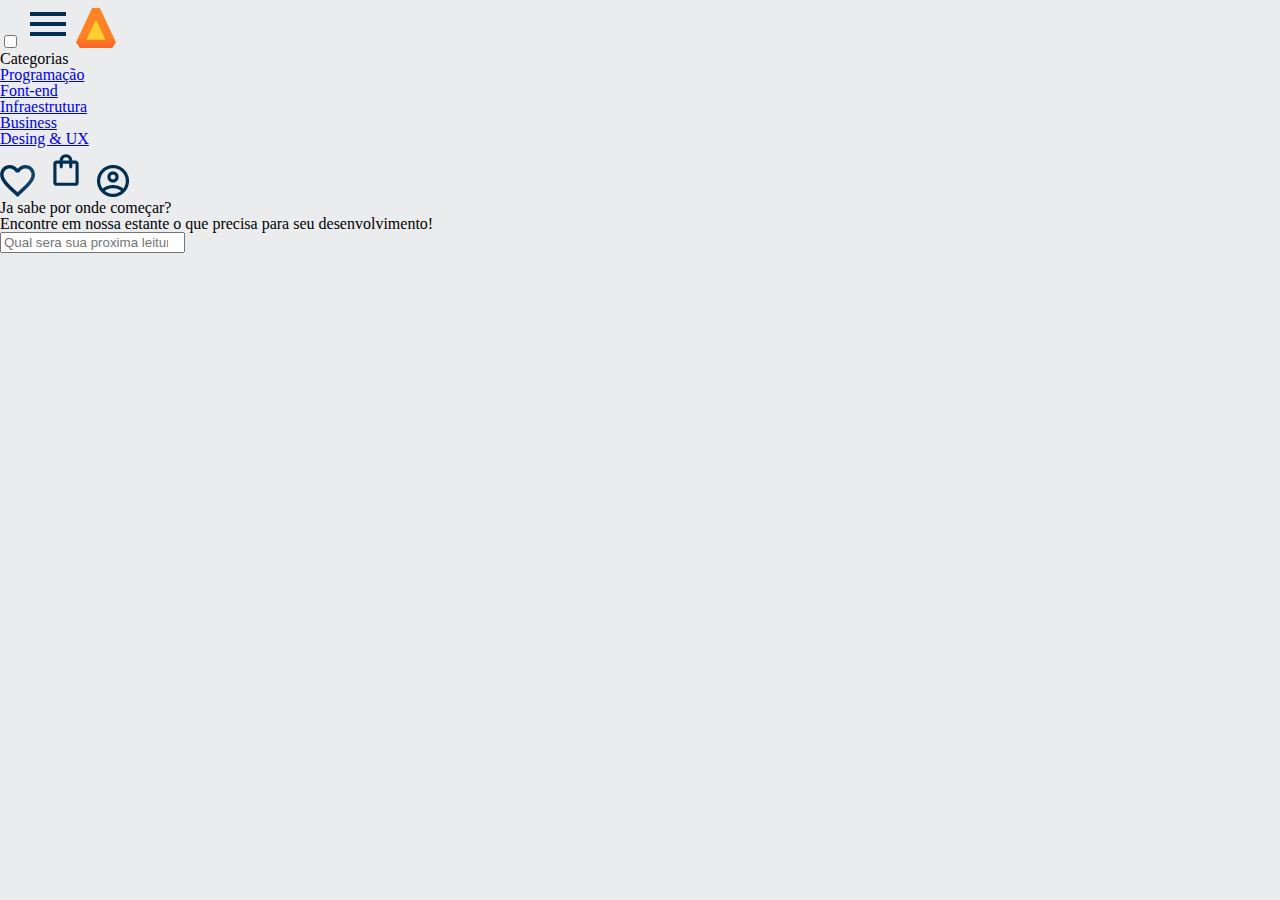
==== index.html @ 8a8be654 "Add files via upload" ====
<!DOCTYPE html>
<html>
        <head>
            <meta carset="UTF 8">
            <meta name="viewport" content="width=device-width, initial-scale=1.0">
            <title>alurabooks</title>
            <link rel="stylesheet" href="style.css">
            <link rel="stylesheet" href="reset.css">
            <link rel="preconnect" href="https://fonts.googleapis.com">
            <link rel="preconnect" href="https://fonts.gstatic.com" crossorigin>
            <link href="https://fonts.googleapis.com/css2?family=Poppins:ital,wght@1,500&display=swap" rel="stylesheet">
        </head>
        <body>
            <header class="cabeçalho">
            <div class="container">
                <input type="checkbox" id="menu" class="container__botao">
                <label for="menu">
                    <span class="cabeçalho_menu-hamburguer"></span>
                </label>
                <img src="img/Menu.svg" alt="menu" class="container__imagem">
                <img src="img/Logo.svg" alt="Logo da alurabooks" class="container__imagem">

            </div>
            <ul class="lista-menu">
                <li class="lista-menu__titulo">Categorias</li>
                <li class="lista-menu__item">
                    <a href="#" class="lista-menu__link">Programação</a>
                </li>
                <li class="lista-menu__item">
                    <a href="#" class="lista-menu__link">Font-end</a>
                </li>
                <li class="lista-menu__item">
                    <a href="#" class="lista-menu__link">Infraestrutura</a>
                </li>
                <li class="lista-menu__item">
                    <a href="#" class="lista-menu__link">Business</a>
                </li>
                <li class="lista-menu__item">
                    <a href="#" class="lista-menu__link">Desing & UX</a>
                </li>
            </ul>

            <div class="container">
                 <a href=" # "><img src="img/Favoritos.svg" alt="Meus favoritos" class="container__imagem"></a>
                 <a href=" # "><img src="img/Compras.svg" alt="Carrinho de compras" class="container__imagem"></a>
                 <a href=" # "><img src="img/Usuario.png" alt="Meu perfil" class="container__imagem"></a>
            </div>
            </header>
            <section class="banner">
                <h2 class="banner__titulo">Ja sabe por onde começar?</h2>
                <p class="banner__texto">Encontre em nossa estante o que precisa para seu desenvolvimento!</p>
                <input type="search" class="banner__pesquia" placeholder="Qual sera sua proxima leitura?">
            </section>
         </body>
</html>
---- style.css ----
:root {
    --cor-de-fundo: #EBECEE;
    --branco: #FFFFFF;
    --laranja: #EB9B00;
    --azul-degrade: linear-gradient(97.54deg, #002F52 35.49%, #326589 165.37%);
    --fonte-principal: "poppins";
}
body {
    background-color: var(--cor-de-fundo);
    font-family: var(--fonte-principal);
    font-size: 16px;
    font-weight: 400;
}
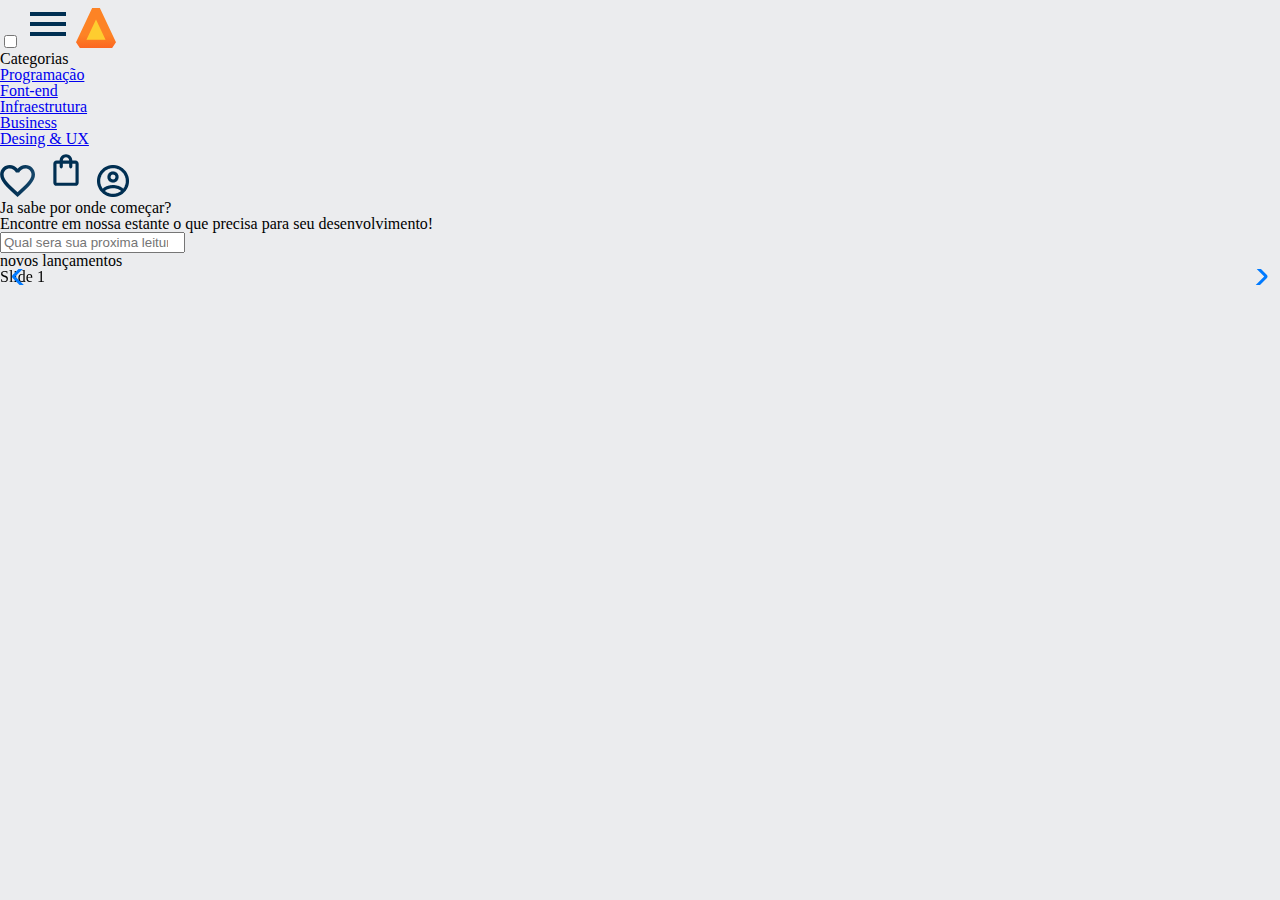
==== commit 1853bfa7: "Add files via upload" ====
--- a/index.html
+++ b/index.html
@@ -9,6 +9,9 @@
             <link rel="preconnect" href="https://fonts.googleapis.com">
             <link rel="preconnect" href="https://fonts.gstatic.com" crossorigin>
             <link href="https://fonts.googleapis.com/css2?family=Poppins:ital,wght@1,500&display=swap" rel="stylesheet">
+            <link rel="stylesheet" href="https://cdn.jsdelivr.net/npm/swiper@9/swiper-bundle.min.css"/>
+            <script src="https://cdn.jsdelivr.net/npm/swiper@9/swiper-bundle.min.js"></script>
+
         </head>
         <body>
             <header class="cabeçalho">
@@ -51,5 +54,30 @@
                 <p class="banner__texto">Encontre em nossa estante o que precisa para seu desenvolvimento!</p>
                 <input type="search" class="banner__pesquia" placeholder="Qual sera sua proxima leitura?">
             </section>
-         </body>
+            <section class="carrossel">
+                <h2 class="carrossel__titulo">novos lançamentos</h2>
+                <!-- Slider main container -->
+            <div class="swiper">
+            <!-- Additional required wrapper -->
+             <div class="swiper-wrapper">
+             <!-- Slides -->
+            <div class="swiper-slide">Slide 1</div>
+            <div class="swiper-slide">Slide 2</div>
+            <div class="swiper-slide">Slide 3</div>
+             ...
+            </div>
+            <!-- If we need pagination -->
+            <div class="swiper-pagination"></div>
+  
+            <!-- If we need navigation buttons -->
+            <div class="swiper-button-prev"></div>
+            <div class="swiper-button-next"></div>
+  
+            <!-- If we need scrollbar -->
+            <div class="swiper-scrollbar"></div>
+            </div>
+            </section>
+            <script src="https://cdn.jsdelivr.net/npm/swiper@9/swiper-bundle.min.js"></script>
+        
+        </body>
 </html>
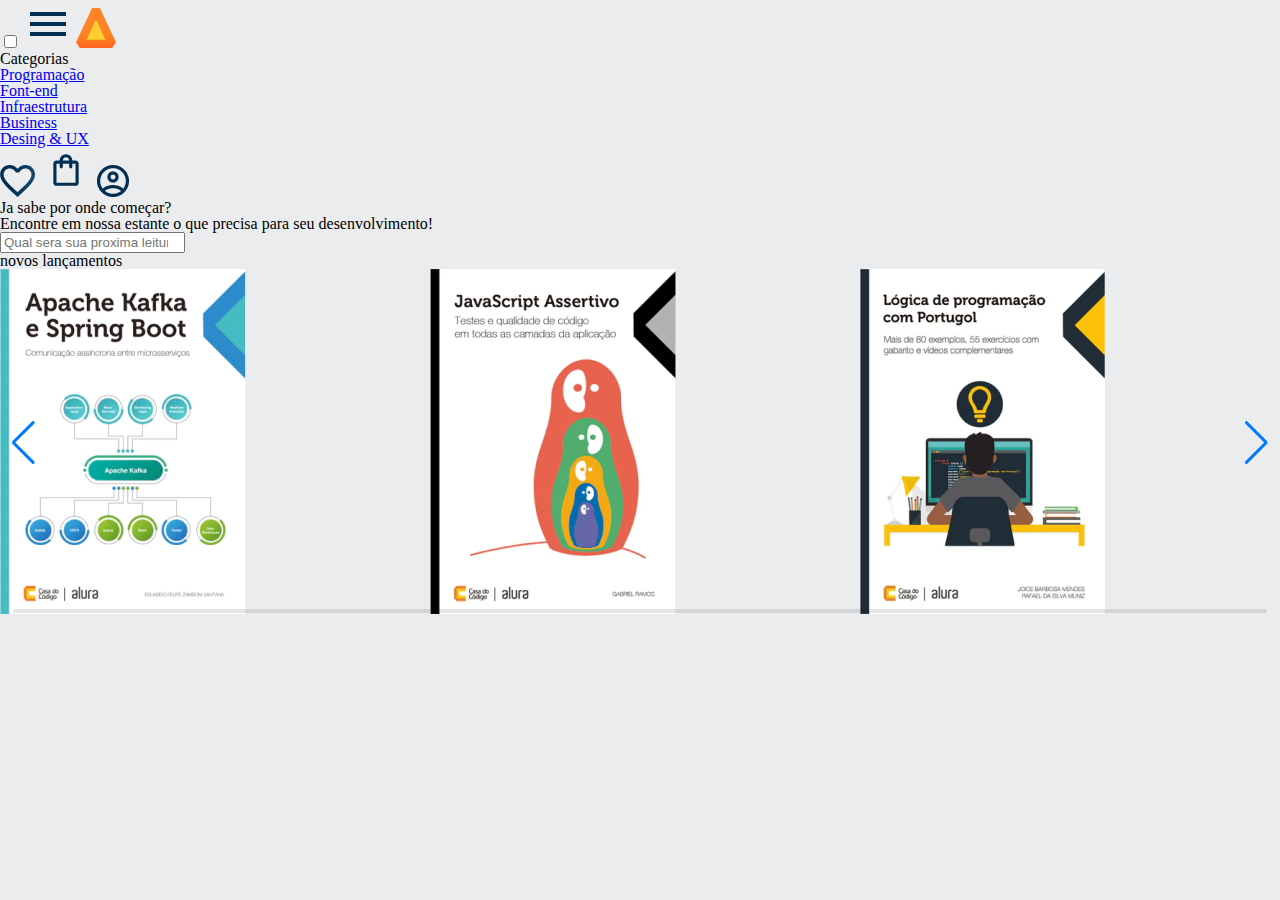
==== commit 537219d6: "Add files via upload" ====
--- a/index.html
+++ b/index.html
@@ -61,9 +61,9 @@
             <!-- Additional required wrapper -->
              <div class="swiper-wrapper">
              <!-- Slides -->
-            <div class="swiper-slide">Slide 1</div>
-            <div class="swiper-slide">Slide 2</div>
-            <div class="swiper-slide">Slide 3</div>
+            <div class="swiper-slide"><img src="img/ApacheKafka.png" alt="livro sobre apach Kafka e spring boot da Alurabooks"></div>
+            <div class="swiper-slide"><img src="img/Javascript.png" alt="livro sobre Javascript da Alurabooks"></div>
+            <div class="swiper-slide"><img src="img/Portugol.png" alt="livro sobre Portugol da Alurabooks"></div>
              ...
             </div>
             <!-- If we need pagination -->
@@ -78,6 +78,13 @@
             </div>
             </section>
             <script src="https://cdn.jsdelivr.net/npm/swiper@9/swiper-bundle.min.js"></script>
-        
+           
+            <script> 
+            const swiper = new Swiper('.swiper', {
+            spaceBetween: 10,
+            slidesPerView: 3,
+            });
+            </script>
+          
         </body>
 </html>
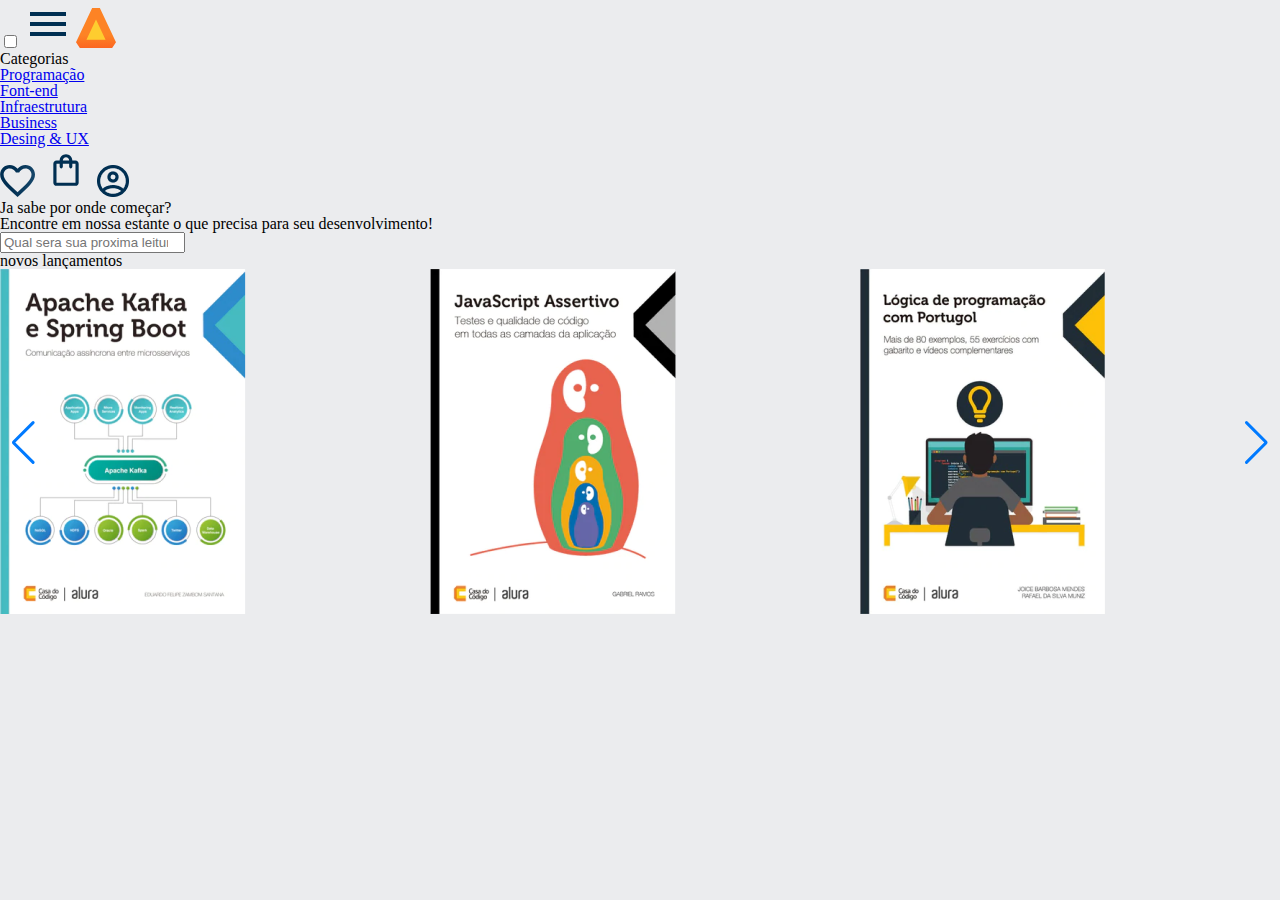
==== commit 466eb88c: "Add files via upload" ====
--- a/index.html
+++ b/index.html
@@ -59,7 +59,9 @@
                 <!-- Slider main container -->
             <div class="swiper">
             <!-- Additional required wrapper -->
-             <div class="swiper-wrapper">
+            <div class="swiper-pagination"></div>
+
+            <div class="swiper-wrapper">
              <!-- Slides -->
             <div class="swiper-slide"><img src="img/ApacheKafka.png" alt="livro sobre apach Kafka e spring boot da Alurabooks"></div>
             <div class="swiper-slide"><img src="img/Javascript.png" alt="livro sobre Javascript da Alurabooks"></div>
@@ -74,7 +76,6 @@
             <div class="swiper-button-next"></div>
   
             <!-- If we need scrollbar -->
-            <div class="swiper-scrollbar"></div>
             </div>
             </section>
             <script src="https://cdn.jsdelivr.net/npm/swiper@9/swiper-bundle.min.js"></script>
@@ -83,6 +84,10 @@
             const swiper = new Swiper('.swiper', {
             spaceBetween: 10,
             slidesPerView: 3,
+            pagination: {
+                el: '.swiper-pagination',
+                type: 'bullets',
+            },
             });
             </script>
           
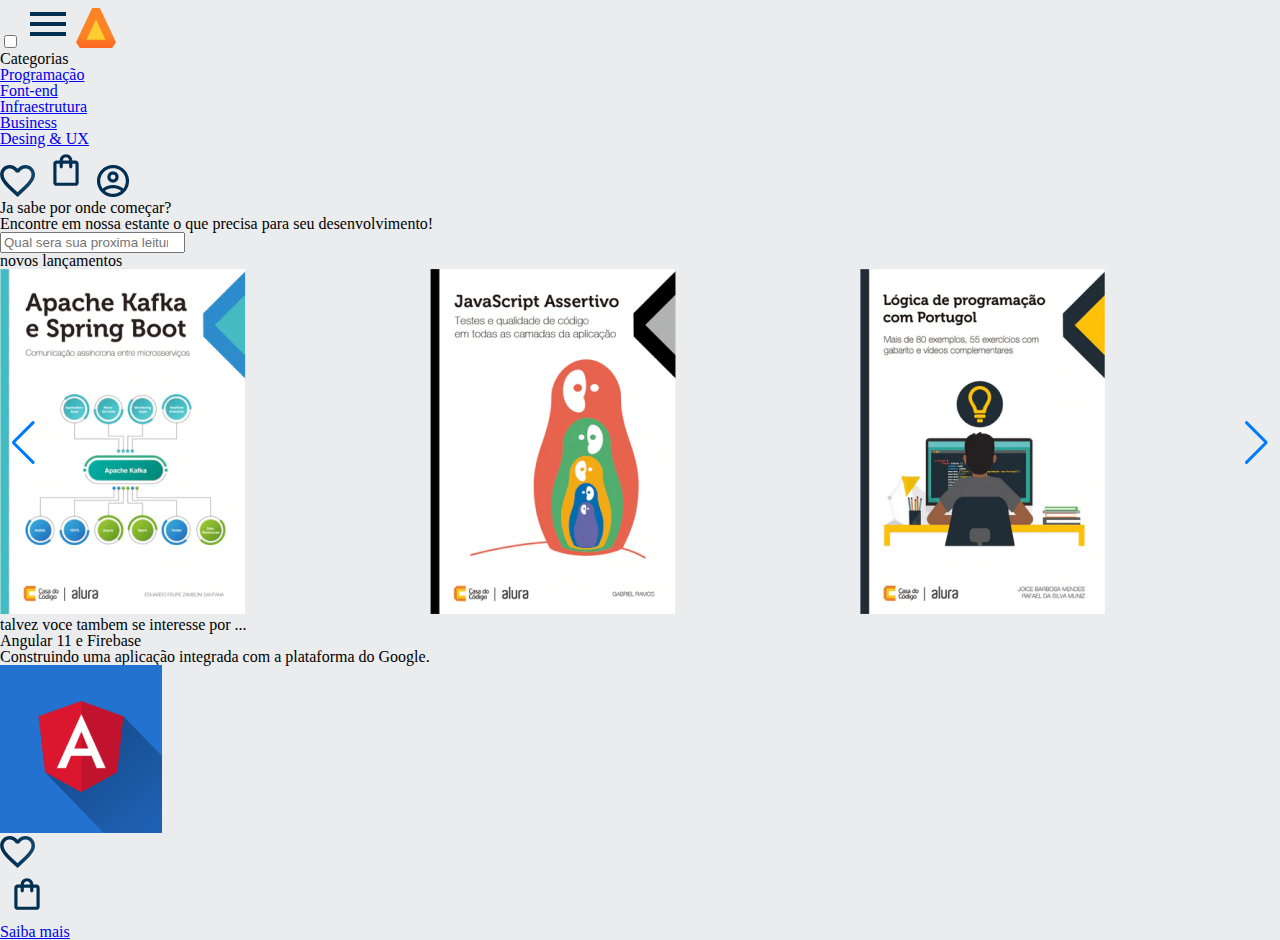
==== commit 0c7f6f3f: "Add files via upload" ====
--- a/index.html
+++ b/index.html
@@ -77,6 +77,23 @@
   
             <!-- If we need scrollbar -->
             </div>
+            <div class="card">
+                <div class="card__descricao">
+                    <div class="descricao">
+                        <h3 class="descricao__titulo">talvez voce tambem se interesse por ...</h3>
+                        <h2 class="descricao_titulo-livro">Angular 11 e Firebase</h2>
+                        <p class="descricao__texto">Construindo uma aplicação integrada com a plataforma do Google.</p>
+                    </div>
+                    <img src="img/Angular.png" class="descricao__imagem">
+                </div>
+                <div clss="card__botoes">
+                    <ul class="botoes">
+                        <li class="botoes__item"><img src="img/Favoritos.svg" alt="Favoritar livro"></li>
+                        <li class="botoes__item"><img src="img/Compras.svg" alt="Adicionar ao carrinho de compras"></li>
+                    </ul>
+                    <a href="#" class="botoes__ancora">Saiba mais</a>
+                </div>
+            </div>
             </section>
             <script src="https://cdn.jsdelivr.net/npm/swiper@9/swiper-bundle.min.js"></script>
            
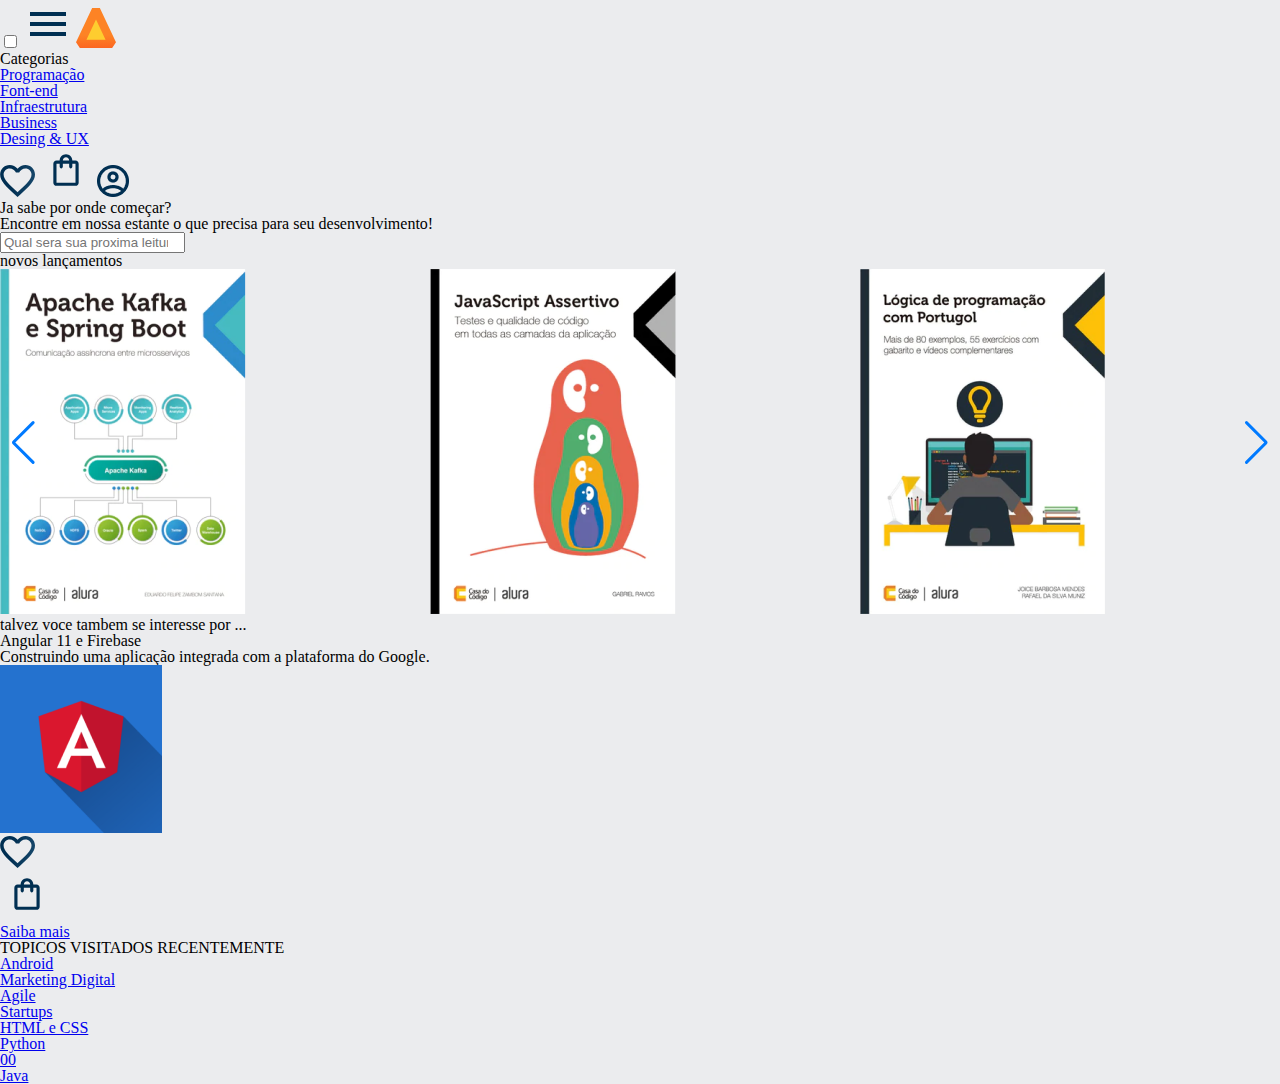
==== commit 6ce1ee12: "Add files via upload" ====
--- a/index.html
+++ b/index.html
@@ -95,6 +95,29 @@
                 </div>
             </div>
             </section>
+
+            <section class="topicos">
+                <h2 class="topicos__titulo">TOPICOS VISITADOS RECENTEMENTE</h2>
+                <ul class="topicos__lista">
+                    <li class="topicos__item">
+                        <a href="#" class="topicos__link">Android</a>
+                    <li class="topicos__item">
+                        <a href="#" class="topicos__link">Marketing Digital</a>
+                    <li class="topicos__item">
+                        <a href="#" class="topicos__link">Agile</a>
+                    <li class="topicos__item">
+                        <a href="#" class="topicos__link">Startups</a>
+                    <li class="topicos__item">
+                        <a href="#" class="topicos__link">HTML e CSS</a>
+                    <li class="topicos__item">
+                        <a href="#" class="topicos__link">Python</a>
+                    <li class="topicos__item">
+                        <a href="#" class="topicos__link">00</a>
+                    <li class="topicos__item">
+                        <a href="#" class="topicos__link">Java</a>
+                    </li>
+                </ul>
+            </section>
             <script src="https://cdn.jsdelivr.net/npm/swiper@9/swiper-bundle.min.js"></script>
            
             <script> 
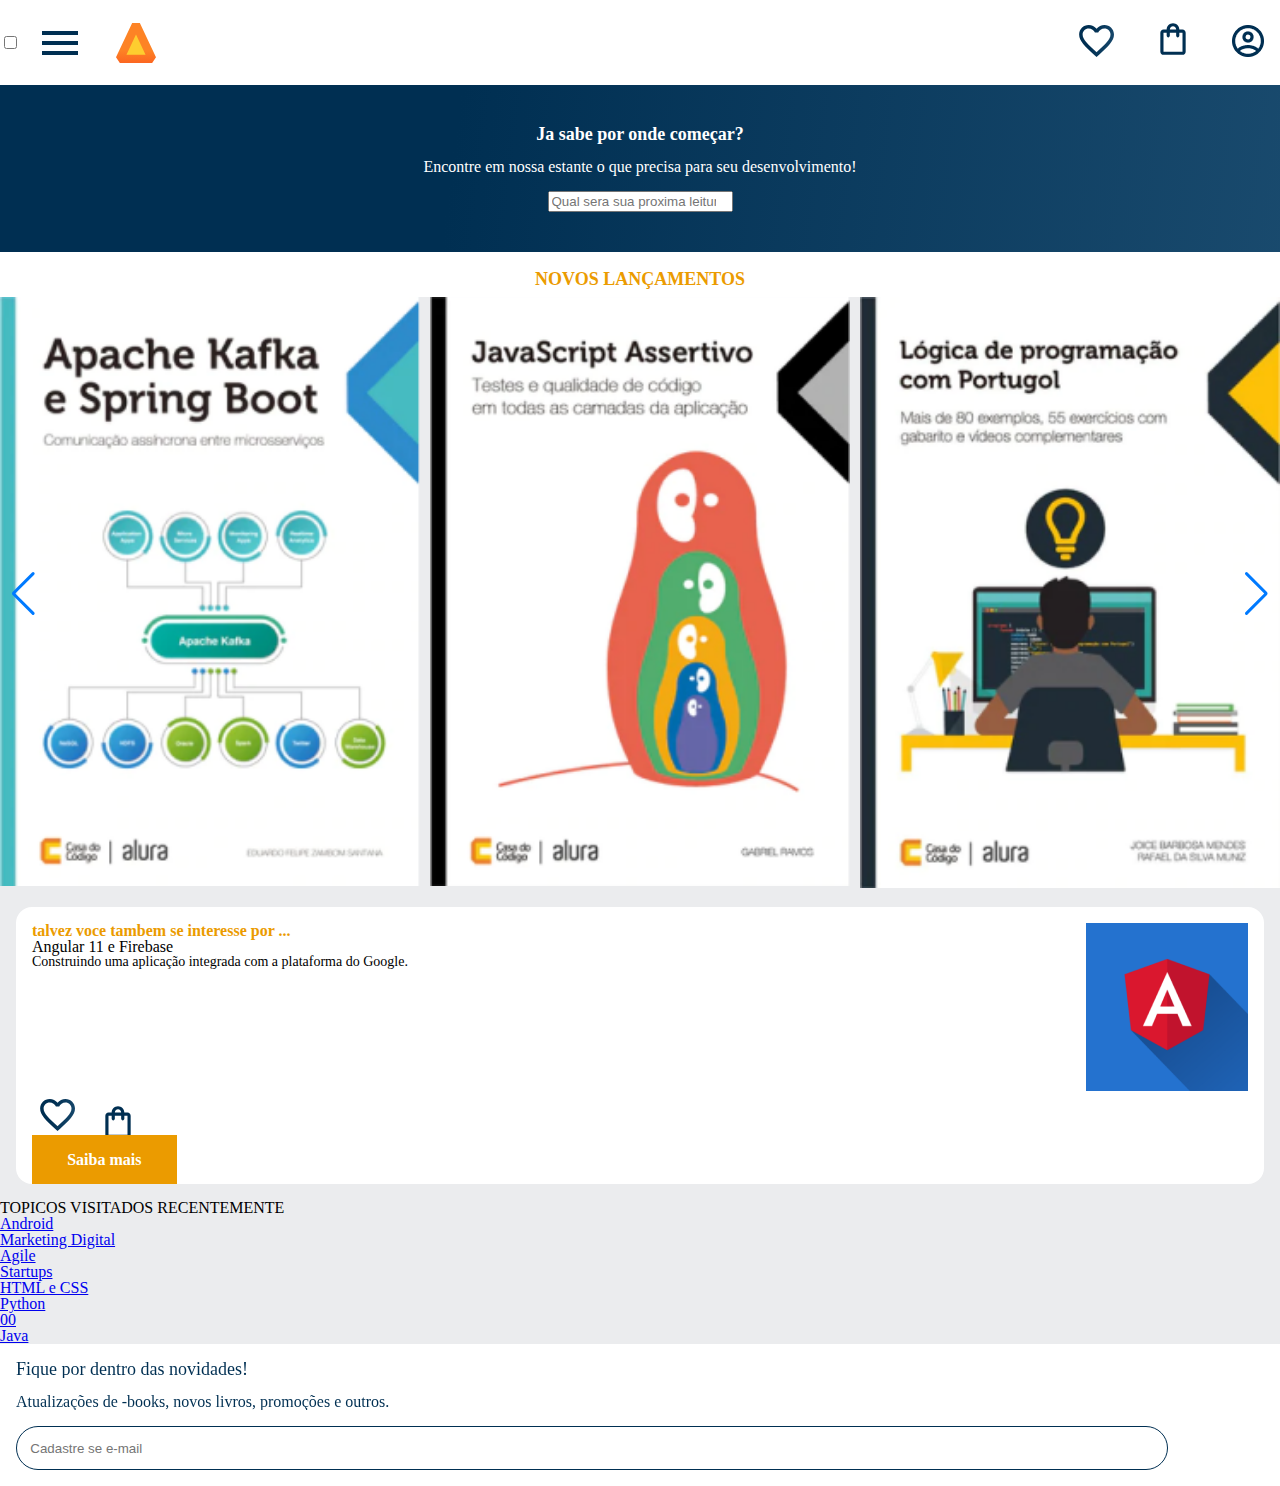
==== commit 1f61bcc0: "Add files via upload" ====
--- a/index.html
+++ b/index.html
@@ -118,6 +118,11 @@
                     </li>
                 </ul>
             </section>
+            <section class="contato">
+                <h2 class="contato__titulo">Fique por dentro das novidades!</h2>
+                <p class="contato__texto">Atualizações de -books, novos livros, promoções e outros.</p>
+                <input type="email" placeholder="Cadastre se e-mail" class="contato__email">
+            </section>
             <script src="https://cdn.jsdelivr.net/npm/swiper@9/swiper-bundle.min.js"></script>
            
             <script> 
--- a/style.css
+++ b/style.css
@@ -1,9 +1,15 @@
+@import url("styles/header.css");
+@import url("styles/banner.css");
+@import url("styles/carrossel.css");
+@import url("styles/contato.css");
+
 :root {
     --cor-de-fundo: #EBECEE;
     --branco: #FFFFFF;
     --laranja: #EB9B00;
     --azul-degrade: linear-gradient(97.54deg, #002F52 35.49%, #326589 165.37%);
     --fonte-principal: "poppins";
+    --azul: #002f52;
 }
 body {
     background-color: var(--cor-de-fundo);
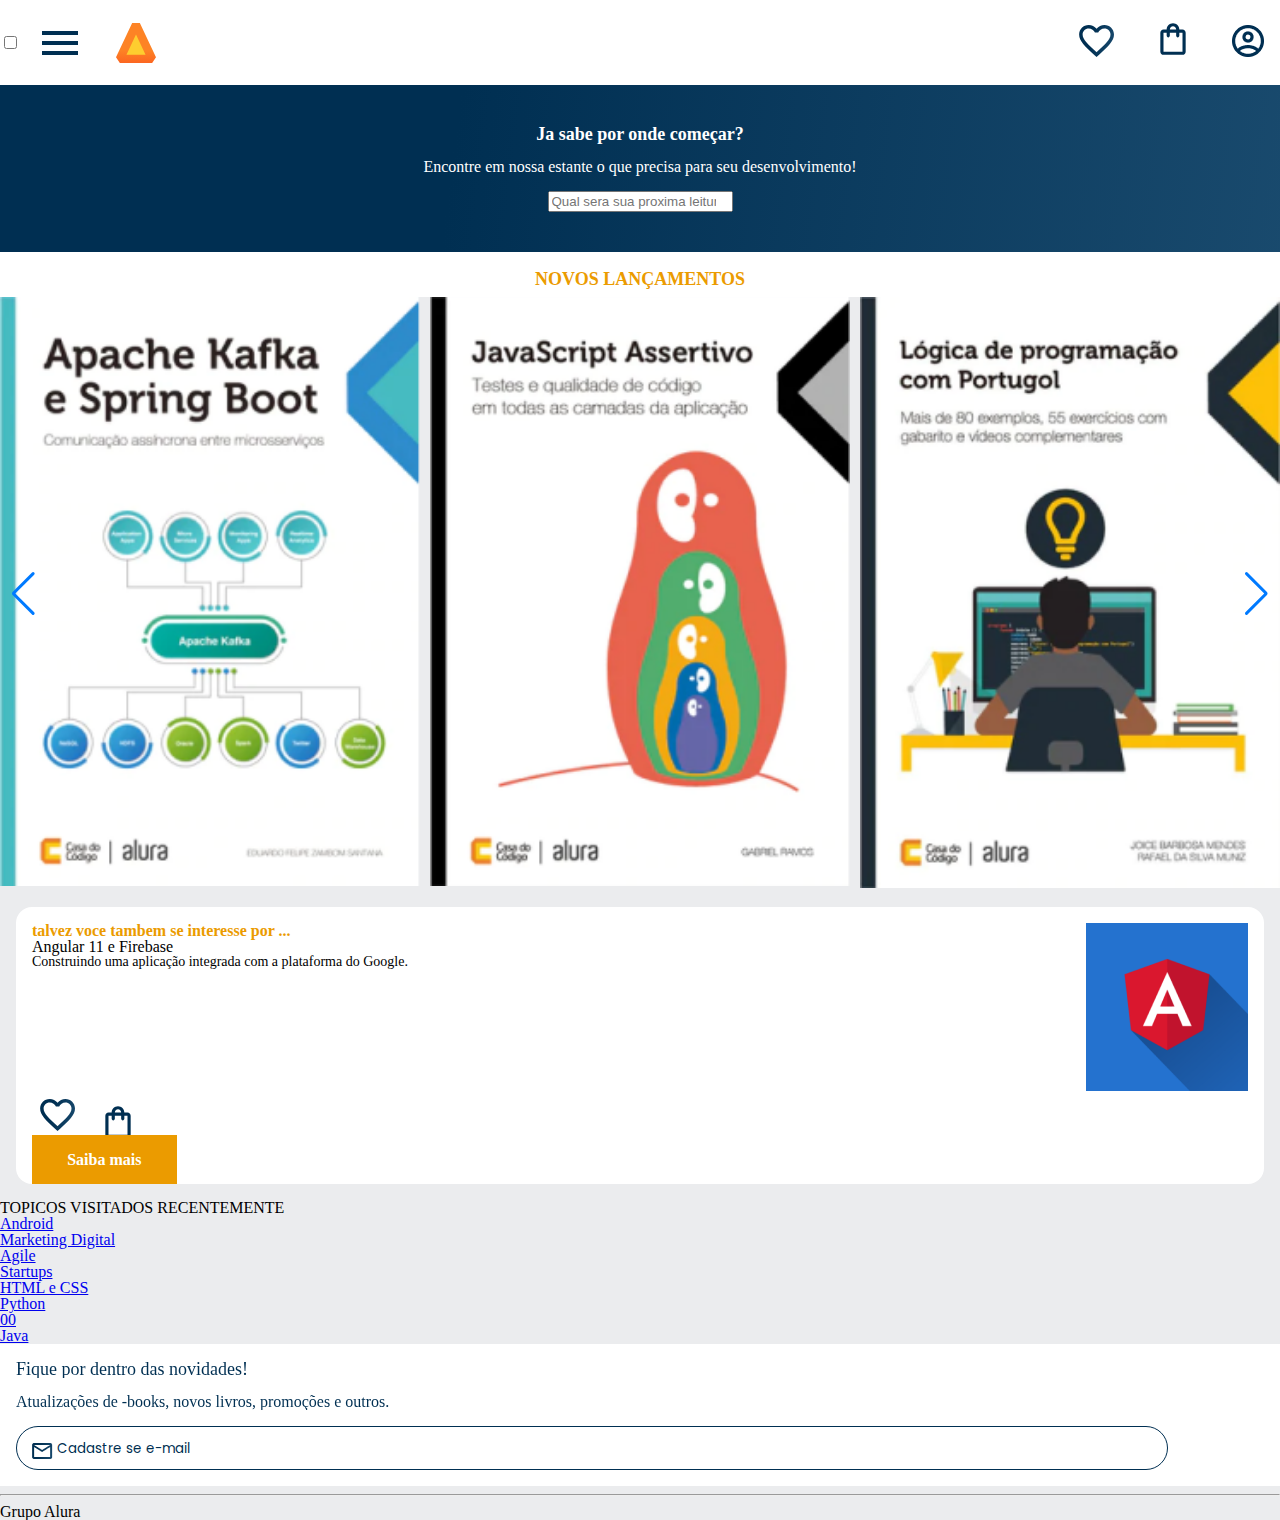
==== commit 7583c28c: "Add files via upload" ====
--- a/index.html
+++ b/index.html
@@ -135,6 +135,11 @@
             },
             });
             </script>
-          
+
+            <hr/>
+
+            <footer clas="rodape">
+                <h2 class="rodape__titulo">Grupo Alura</h2>
+            </footer>          
         </body>
 </html>
--- a/style.css
+++ b/style.css
@@ -2,6 +2,7 @@
 @import url("styles/banner.css");
 @import url("styles/carrossel.css");
 @import url("styles/contato.css");
+@import url("styles/rodape.css");
 
 :root {
     --cor-de-fundo: #EBECEE;
